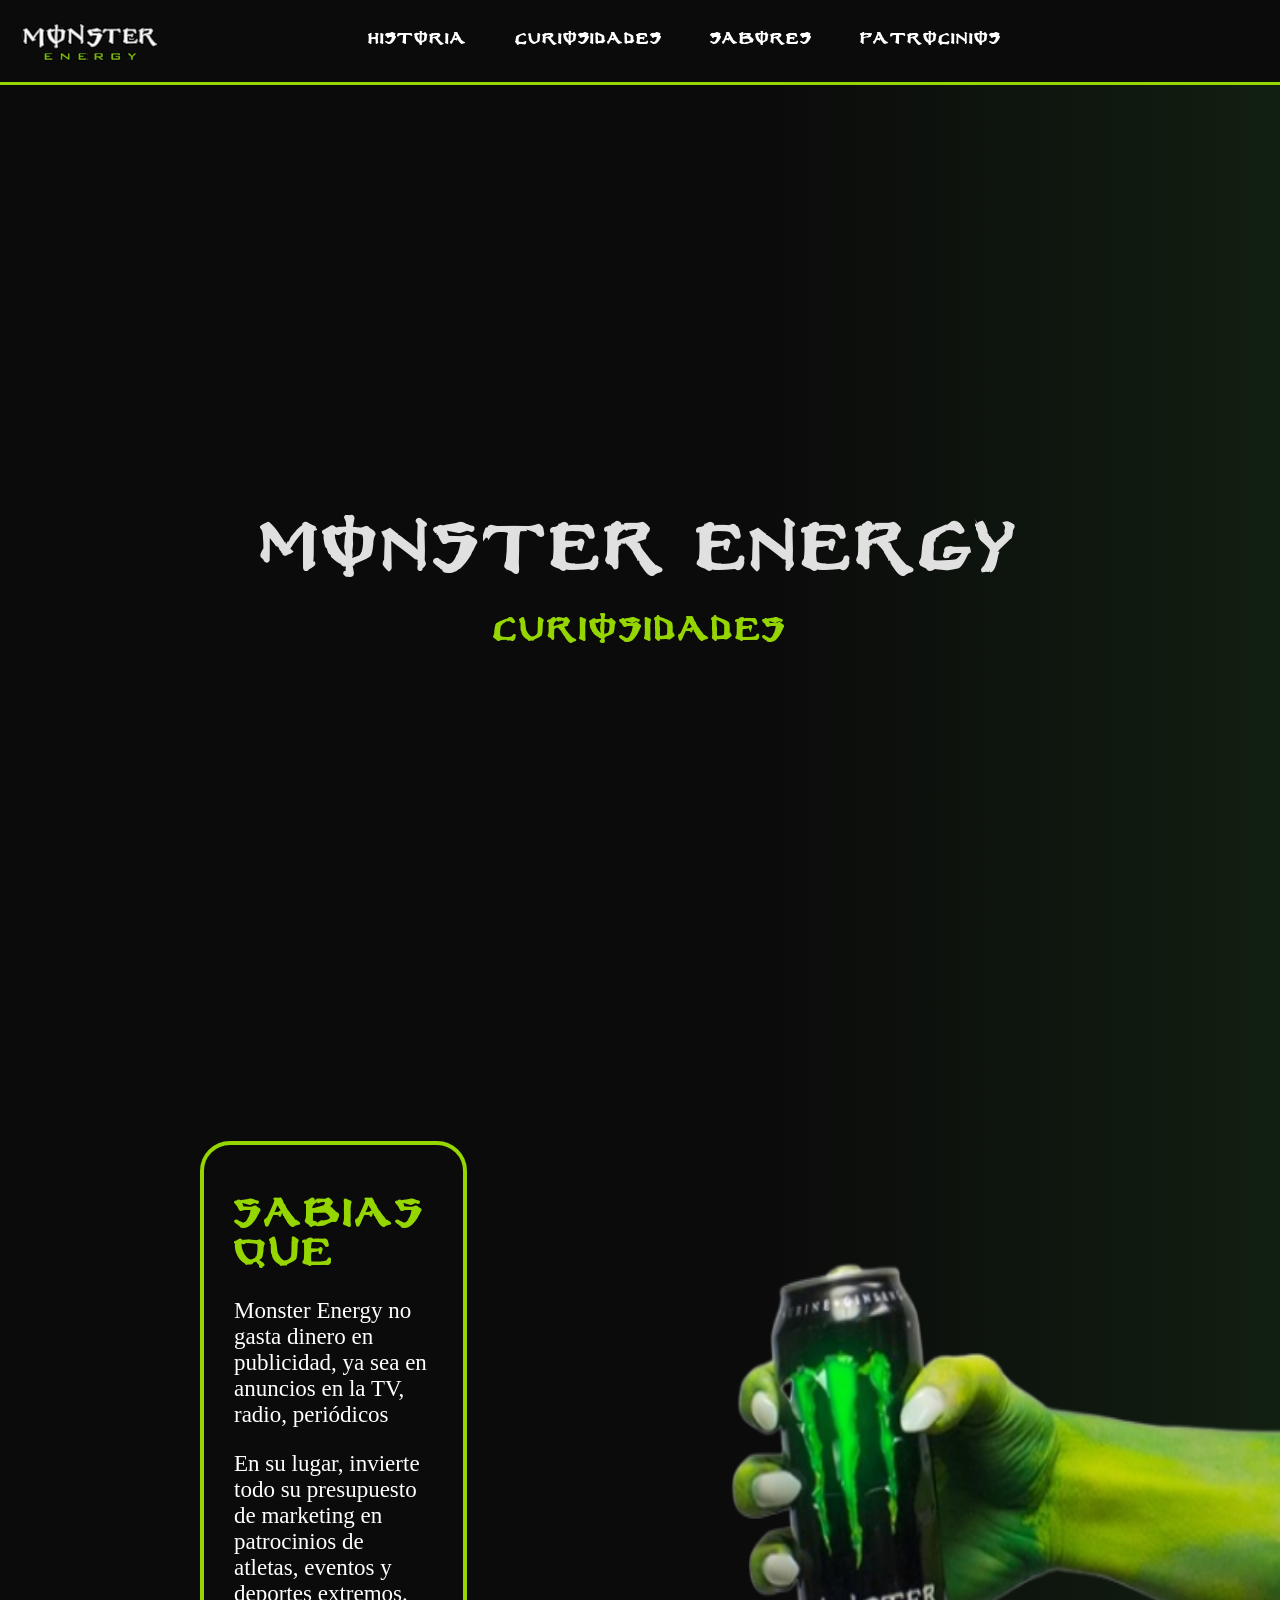
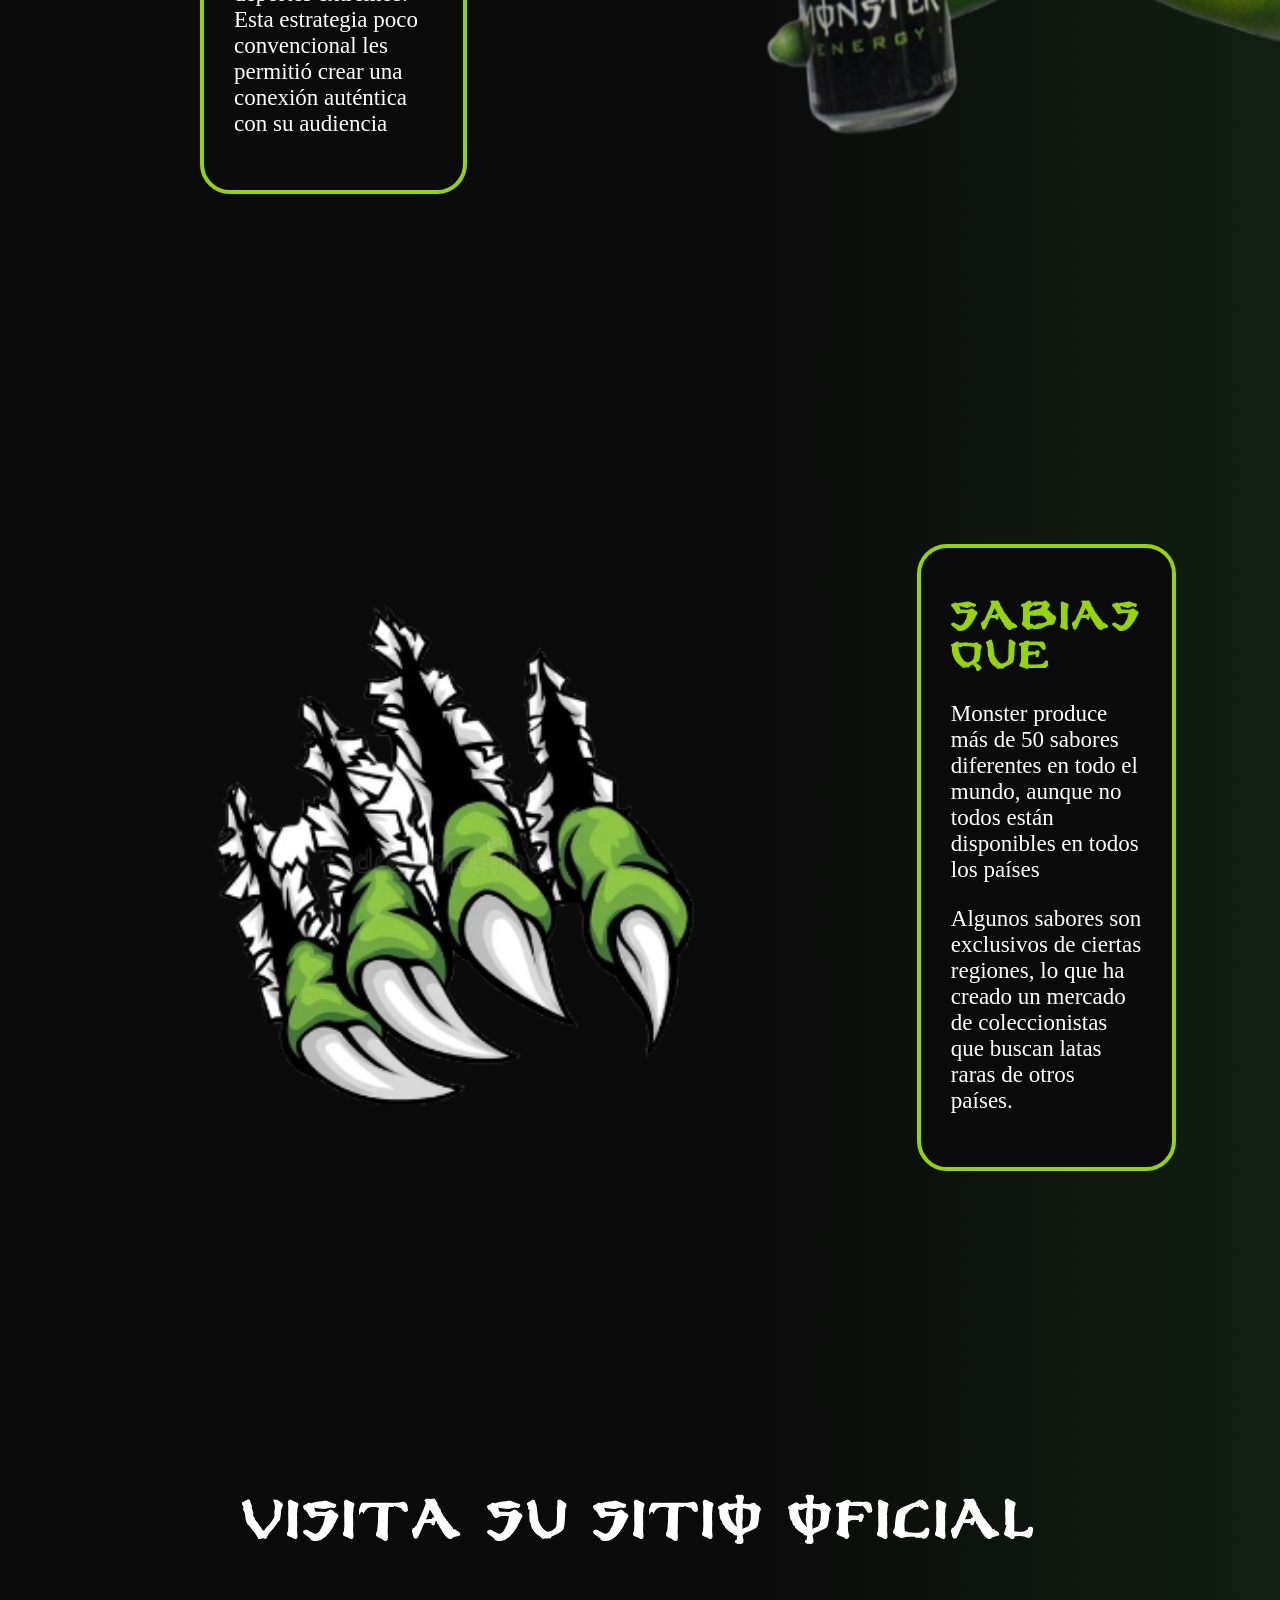
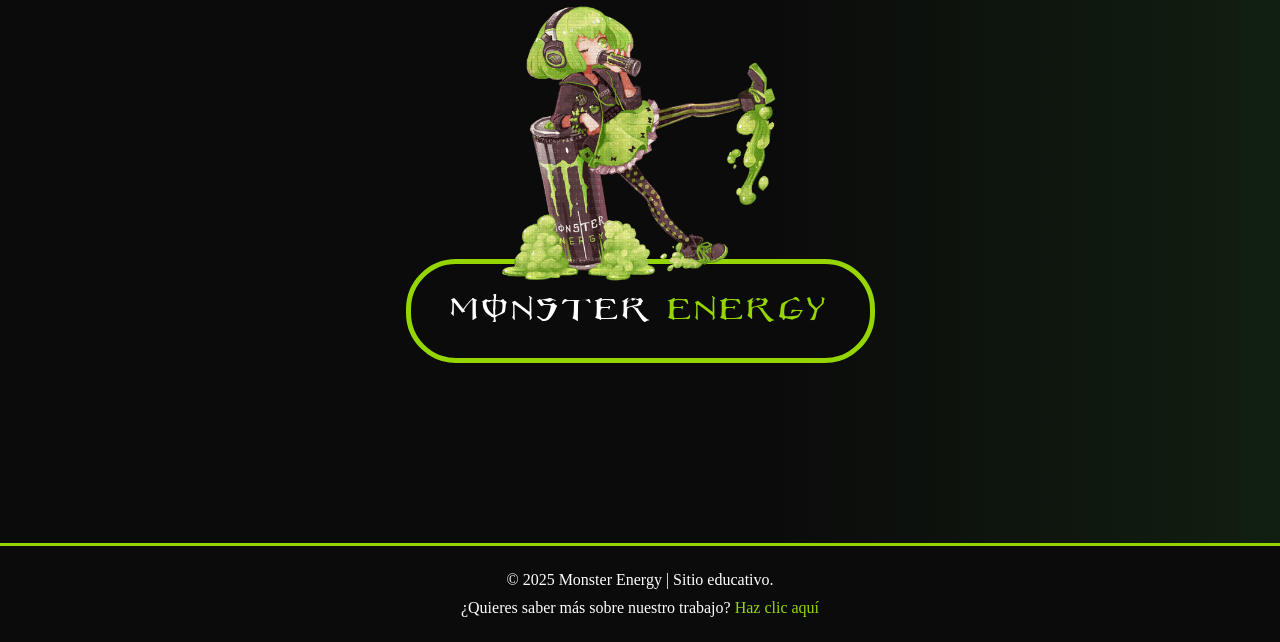
==== pages/curiosidades.html @ cc4ae62f "first commit" ====
<!DOCTYPE html>
<html lang="en">
<head>
    <meta charset="UTF-8">
    <meta name="viewport" content="width=device-width, initial-scale=1.0">
    <title>Curiosidades - Monster Energy</title>
    <link rel="stylesheet" href="../CSS/stylecuriosidades.css">
</head>
<body>
    <header>
        <nav class="nav">
            <ul class="listaNav">
                <li><a href="../index.html"><img src="../imagenes/logomonster.png" alt="Logo Monster Energy"></a></li>
                <li><a href="historia.html">Historia</a></li>
                <li><a href="curiosidades.html">Curiosidades</a></li>
                <li><a href="sabores.html">Sabores</a></li>
                <li><a href="patrocinios.html">Patrocinios</a></li>
            </ul>
        </nav>
    </header>

    <main class="container">
        <!-- Título -->
        <section class="seccion1">
            <div class="titulo">
                <h1>Monster Energy <br><span>Curiosidades</span></h1>
            </div>
        </section>

        <!-- Curiosidades -->
        <section class="seccion2">
            
            <!-- Bloque 1: Sabías que... Marketing -->
            <article class="bloque1">
                <h2>Sabias que...</h2>
                <p>Monster Energy no gasta dinero en publicidad, ya sea en anuncios en la TV, radio, periódicos</p>
                <p>En su lugar, invierte todo su presupuesto de marketing en patrocinios de atletas, eventos y deportes extremos. Esta estrategia poco convencional les permitió crear una conexión auténtica con su audiencia</p>
            </article>
            <aside class="img1">
                <img src="../imagenes/ManoMonsterOrginial.png" alt="Curiosidad Monster Energy">
            </aside>

            <!-- Bloque 2: Sabías que... Sabores -->
            <div class="img2">
                <img src="../imagenes/Garras.png" alt="garras">
            </div>
            <article class="bloque2">
                <h2>Sabias que...</h2>
                <p>Monster produce más de 50 sabores diferentes en todo el mundo, aunque no todos están disponibles en todos los países</p>
                <p>Algunos sabores son exclusivos de ciertas regiones, lo que ha creado un mercado de coleccionistas que buscan latas raras de otros países.</p>
            </article>
            
        </section>

        <!-- Sección de deportes de motor que patrocina monster -->
        <section class="final">
            <h2>VISITA SU SITIO OFICIAL</h2>
            <img src="../imagenes/MonaChina.png" alt="">
            <button><a href="https://www.monsterenergy.com/es/es/">MONSTER <span>ENERGY</span></a></button>
        </section>

    </main>

    <!-- Footer -->
    <footer class="footer">
        <p>© 2025 Monster Energy | Sitio educativo.</p>
        <p>¿Quieres saber más sobre nuestro trabajo? <a href="nosotros.html" class="nosotros">Haz clic aquí</a></p>
    </footer>

</body>
</html>
---- CSS/stylecuriosidades.css ----
body {
    background: linear-gradient(to right, #0b0b0b 60%, #111f11);
    color: #e0e0e0;
    padding: 0;
    margin: 0;
}

@font-face {
    font-family: 'Monster';
    src: url('../assets/Green_Energy/green_energy-webfont.woff2') format('woff2'),
         url('../assets/Green_Energy/green_energy-webfont.woff') format('woff');
}

a {
    text-decoration: none;
}

.nav {
    background-color: #0b0b0b;
    border-bottom: 3px solid #95d600;
    padding: 15px 20px;
    display: flex;
    align-items: center;
    justify-content: center;
    position: relative;
}

.nav img {
    height: 40px;
    position: absolute;
    left: 20px;
    bottom: 20px;
}

.nav ul {
    list-style: none;
    display: flex;
    gap: 3rem;
}

.nav a {
    font-family: "Monster", sans-serif, arial;
    color: #ffffff;
    font-weight: bold;
    font-size: 25px;
}

.nav a:hover {
    color: #95d600;
    transition: 0.3s;
}

.seccion1 h1 {
    font-family: "Monster", sans-serif, arial;
    color: #e0e0e0;
    font-size: 100px;
    text-align: center;
    padding: 350px 0;
}

.seccion1 h1 span {
    font-size: 50px;
    color: #95d600;
}

.seccion2 {
    padding: 60px 0 60px 40px;
    display: grid;
    grid-template-columns: 1fr 1fr;
    align-items: center;
}

.bloque1 {
    border: 4px solid #95d600;
    border-radius: 30px;
    padding: 0 30px 30px 30px;
    margin-left: 160px;
    margin-right: 250px;
    background-color: #0b0b0b;
}

.bloque1 h2 {
    font-family: "Monster", sans-serif, Arial;
    color: #95d600;
    font-size: 60px;
    margin-bottom: 25px;
}

.bloque1 p {
    font-size: 23px;
    color: #ffffff;
}

.img1 {
    display: flex;
    justify-content: flex-end;
}

.img1 img {
    max-width: 100%;
    height: 550px;
}

.bloque2 {
    border: 4px solid #95d600;
    border-radius: 30px;
    padding: 0 30px 30px 30px;
    margin-left: 200px;
    margin-right: 160px;
    margin-top: 350px;
    background-color: #0b0b0b;
}

.bloque2 h2 {
    font-family: "Monster", sans-serif, Arial;
    color: #95d600;
    font-size: 60px;
    margin-bottom: 25px;
}

.bloque2 p {
    font-size: 23px;
    color: #ffffff;
}

.img2 img {
    height: 550px;
    margin-top: 350px;
    margin-left: 150px;
}

button{
    background-color: #0b0b0b;
    border-radius: 50px;
    border: 5px solid;
    border-color: #95d600;
    padding: 30px 40px 30px 40px;
}

button a{
    font-family: "Monster", sans-serif, arial;
    font-size: 50px;
    color: #ffffff;
    text-decoration: none;
}

button span{
    color: #95d600;
}

button:hover {
    background-color: #95d600;
}

button:hover a {
    color: #0b0b0b;
}

button:hover span {
    color: #0b0b0b;
}

.final {
    text-align: center;
    padding: 100px 20px;
    margin-top: 100px;
    align-items: center;
    justify-content: center;
    flex-direction: column;
    display: flex;
    margin-bottom: 80px;
}

.final h2 {
    font-family: "Monster", sans-serif, Arial;
    color: #ffffff;
    font-size: 80px;
    margin-bottom: 40px;
}

.final img {
    width: 300px;
    display: block;
    margin-bottom: -30px;
    position: relative;
}

.footer {
    background-color: #0b0b0b;
    border-top: 3px solid #95d600;
    padding: 25px 20px;
    display: flex;
    align-items: center;
    justify-content: center;
    flex-direction: column;
    gap: 10px;
}

.footer p {
    margin: 0;
    font-size: 16px;
    color: #ffffff;
}

.footer .nosotros {
    color: #95d600;
}
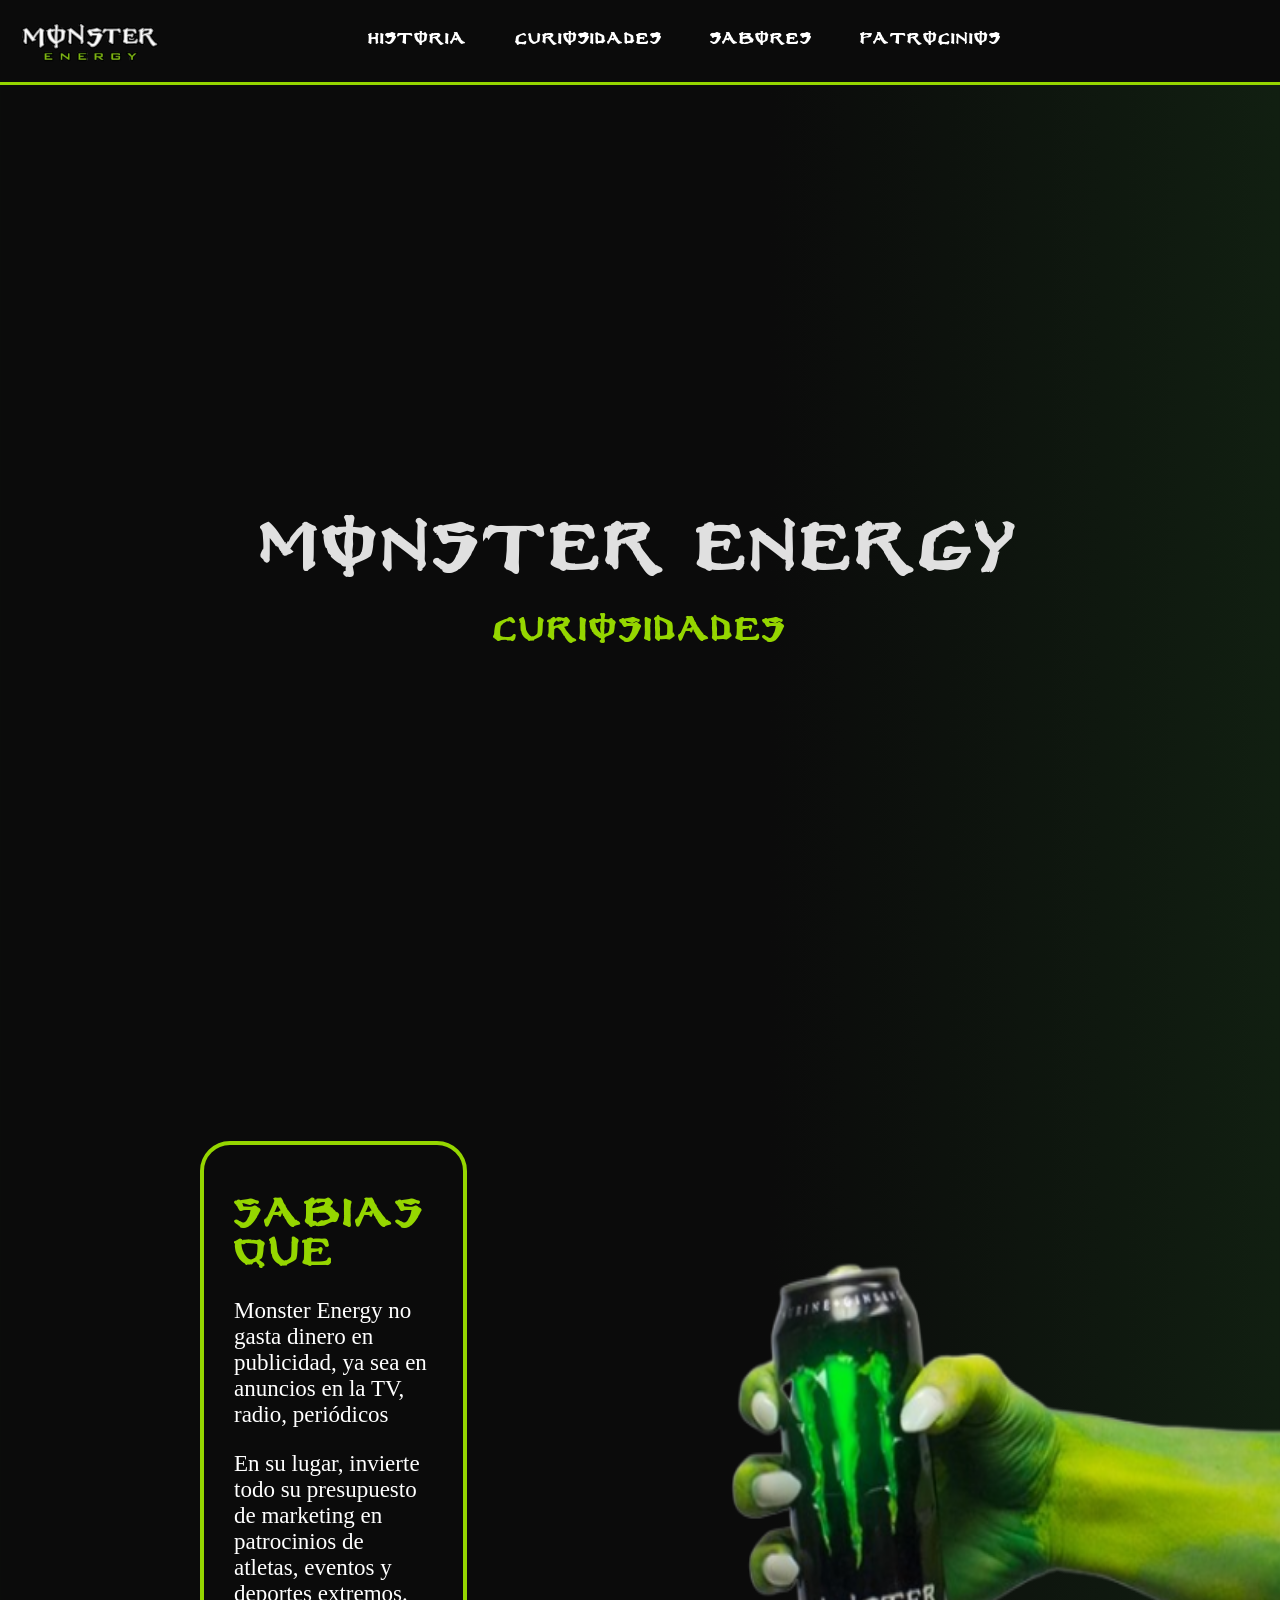
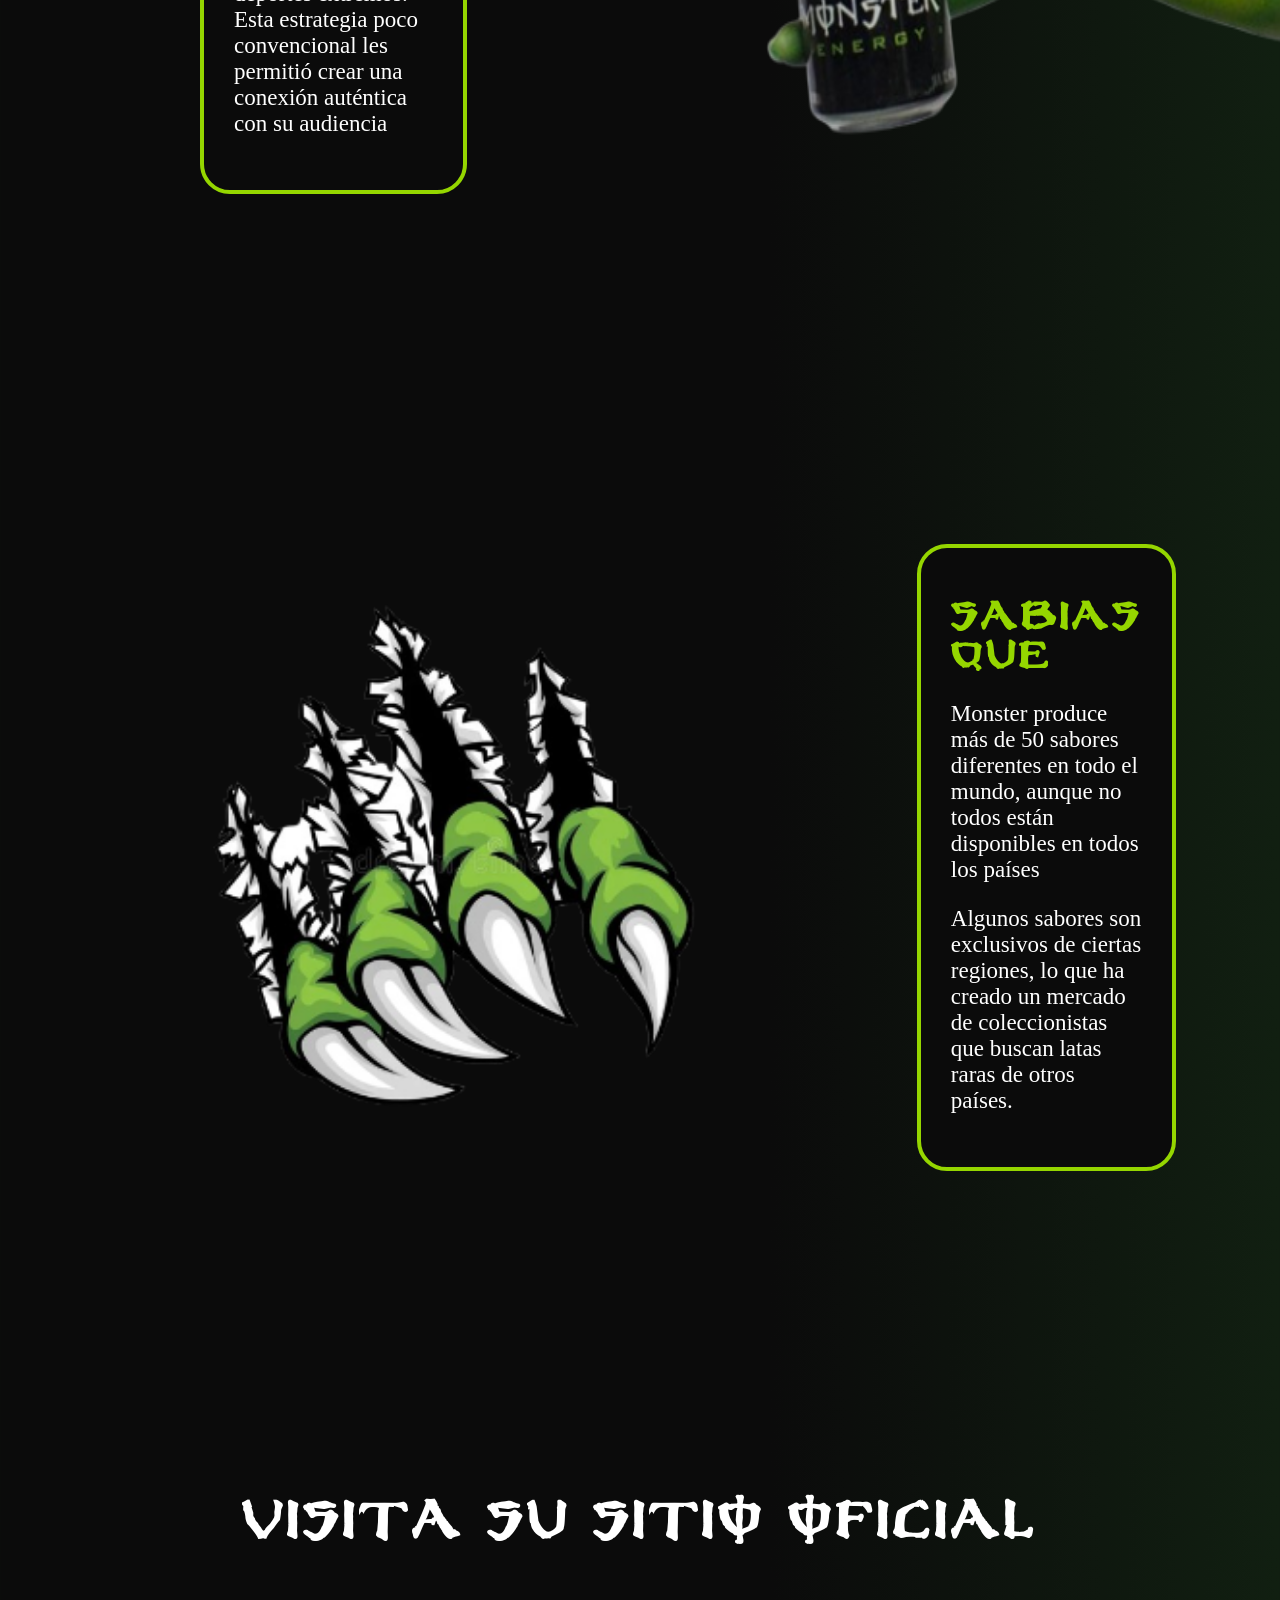
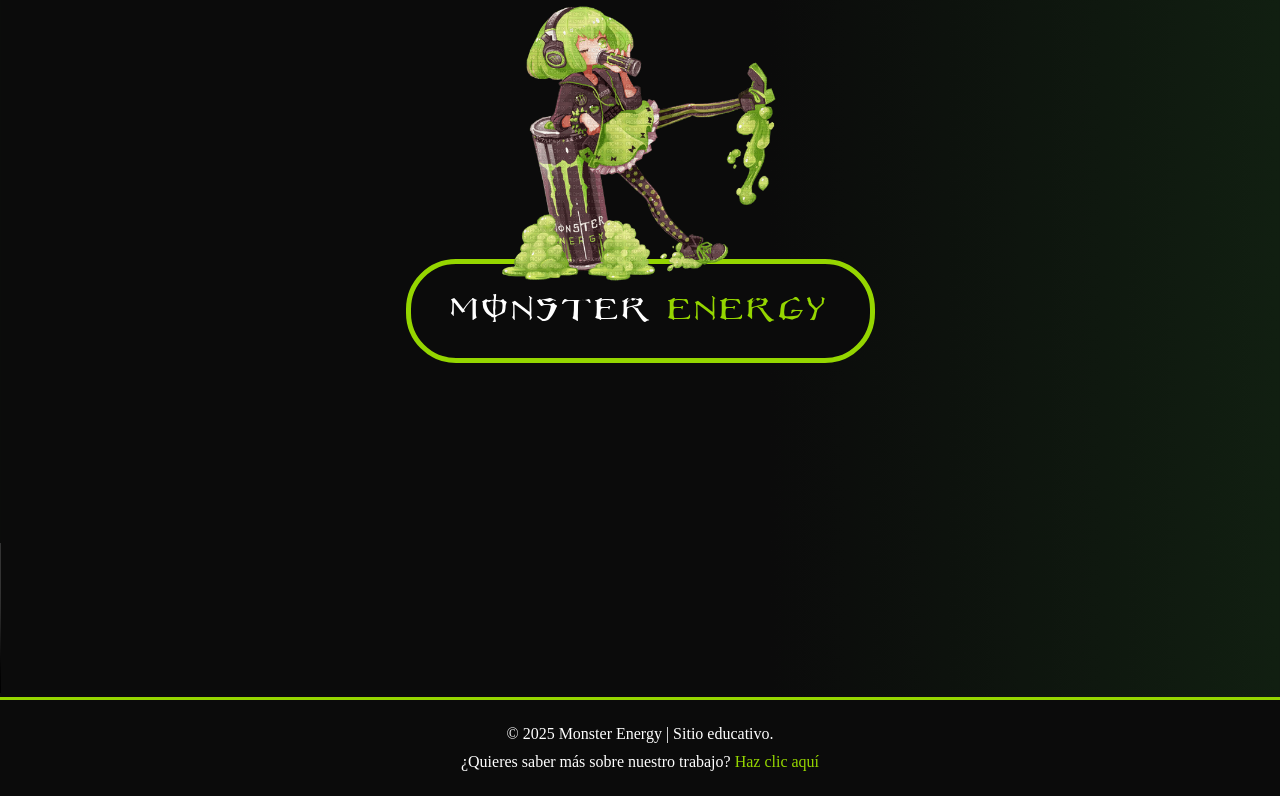
==== commit f6512204: "Add video element to curiosidades.html" ====
--- a/pages/curiosidades.html
+++ b/pages/curiosidades.html
@@ -61,6 +61,8 @@
 
     </main>
 
+    <video autoplay muted src="../assets/video/Monster Energy (Commercial).mp4" controls></video>
+
     <!-- Footer -->
     <footer class="footer">
         <p>© 2025 Monster Energy | Sitio educativo.</p>
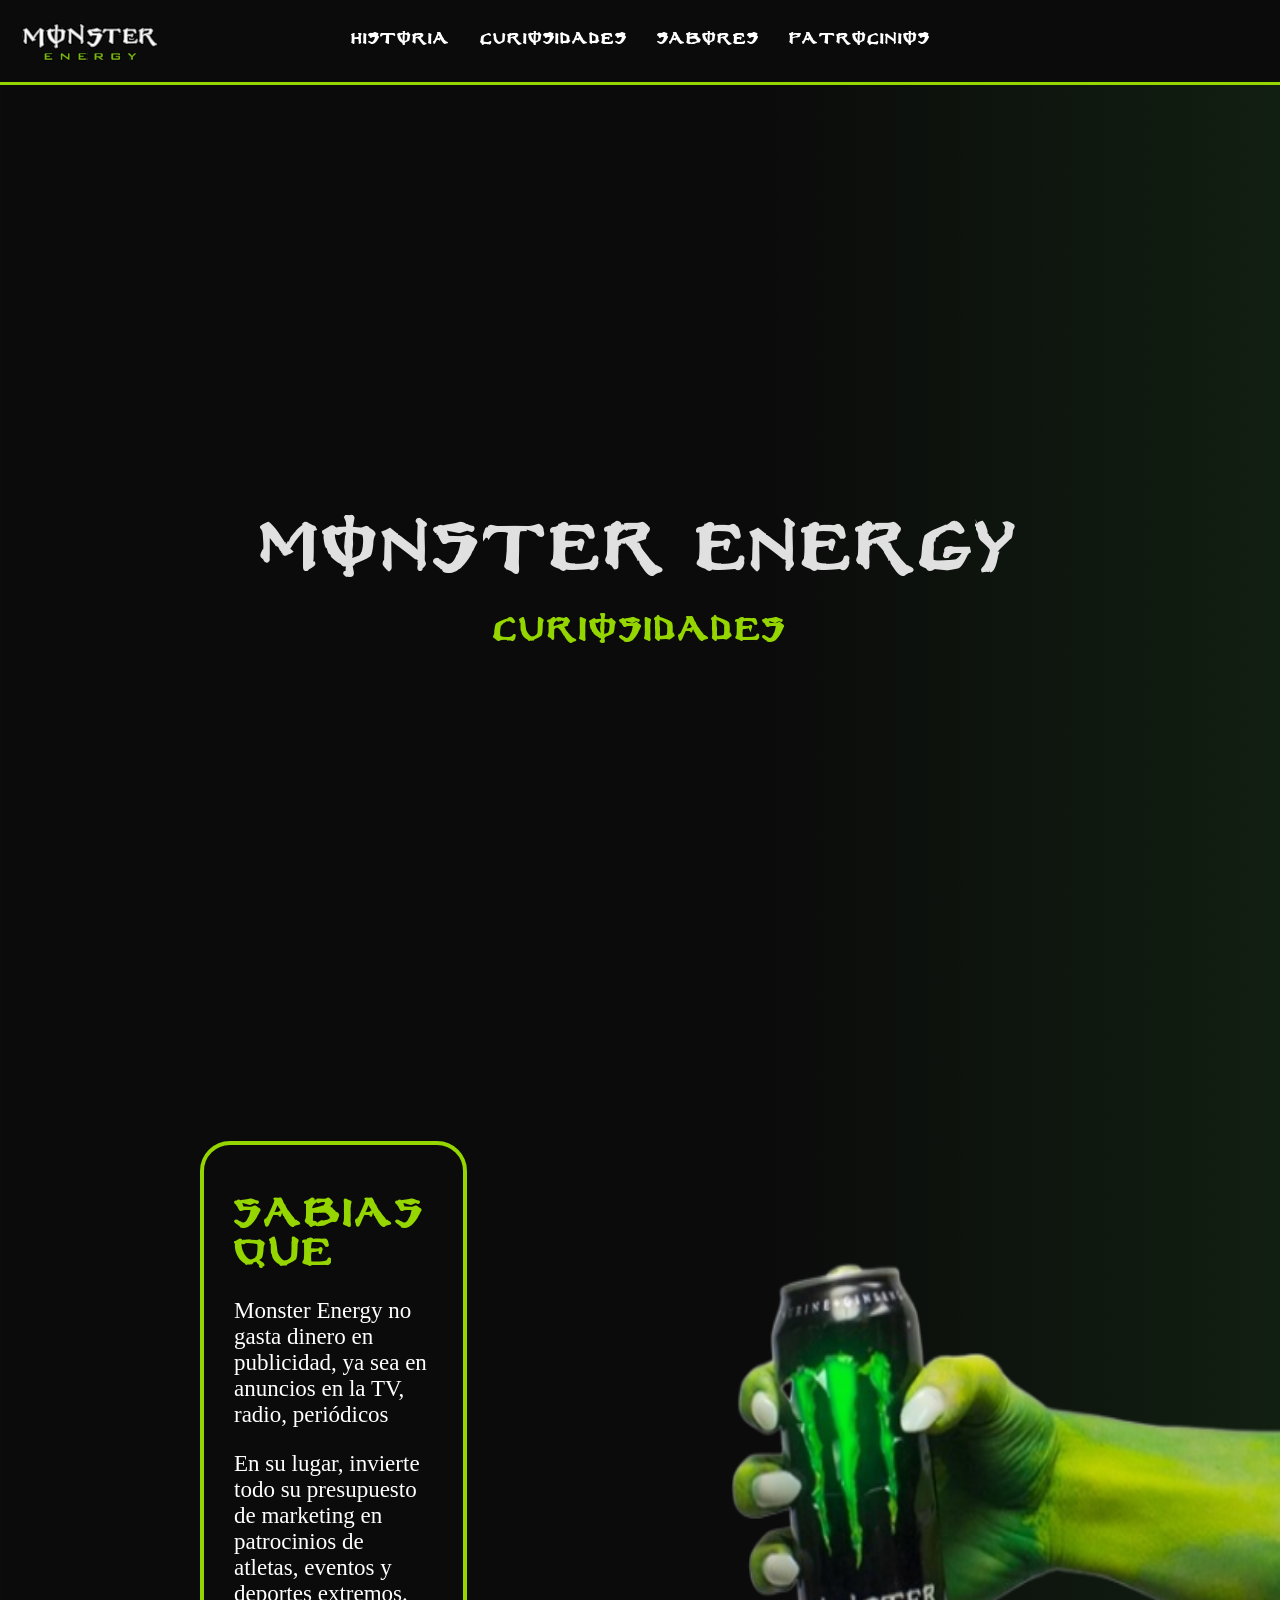
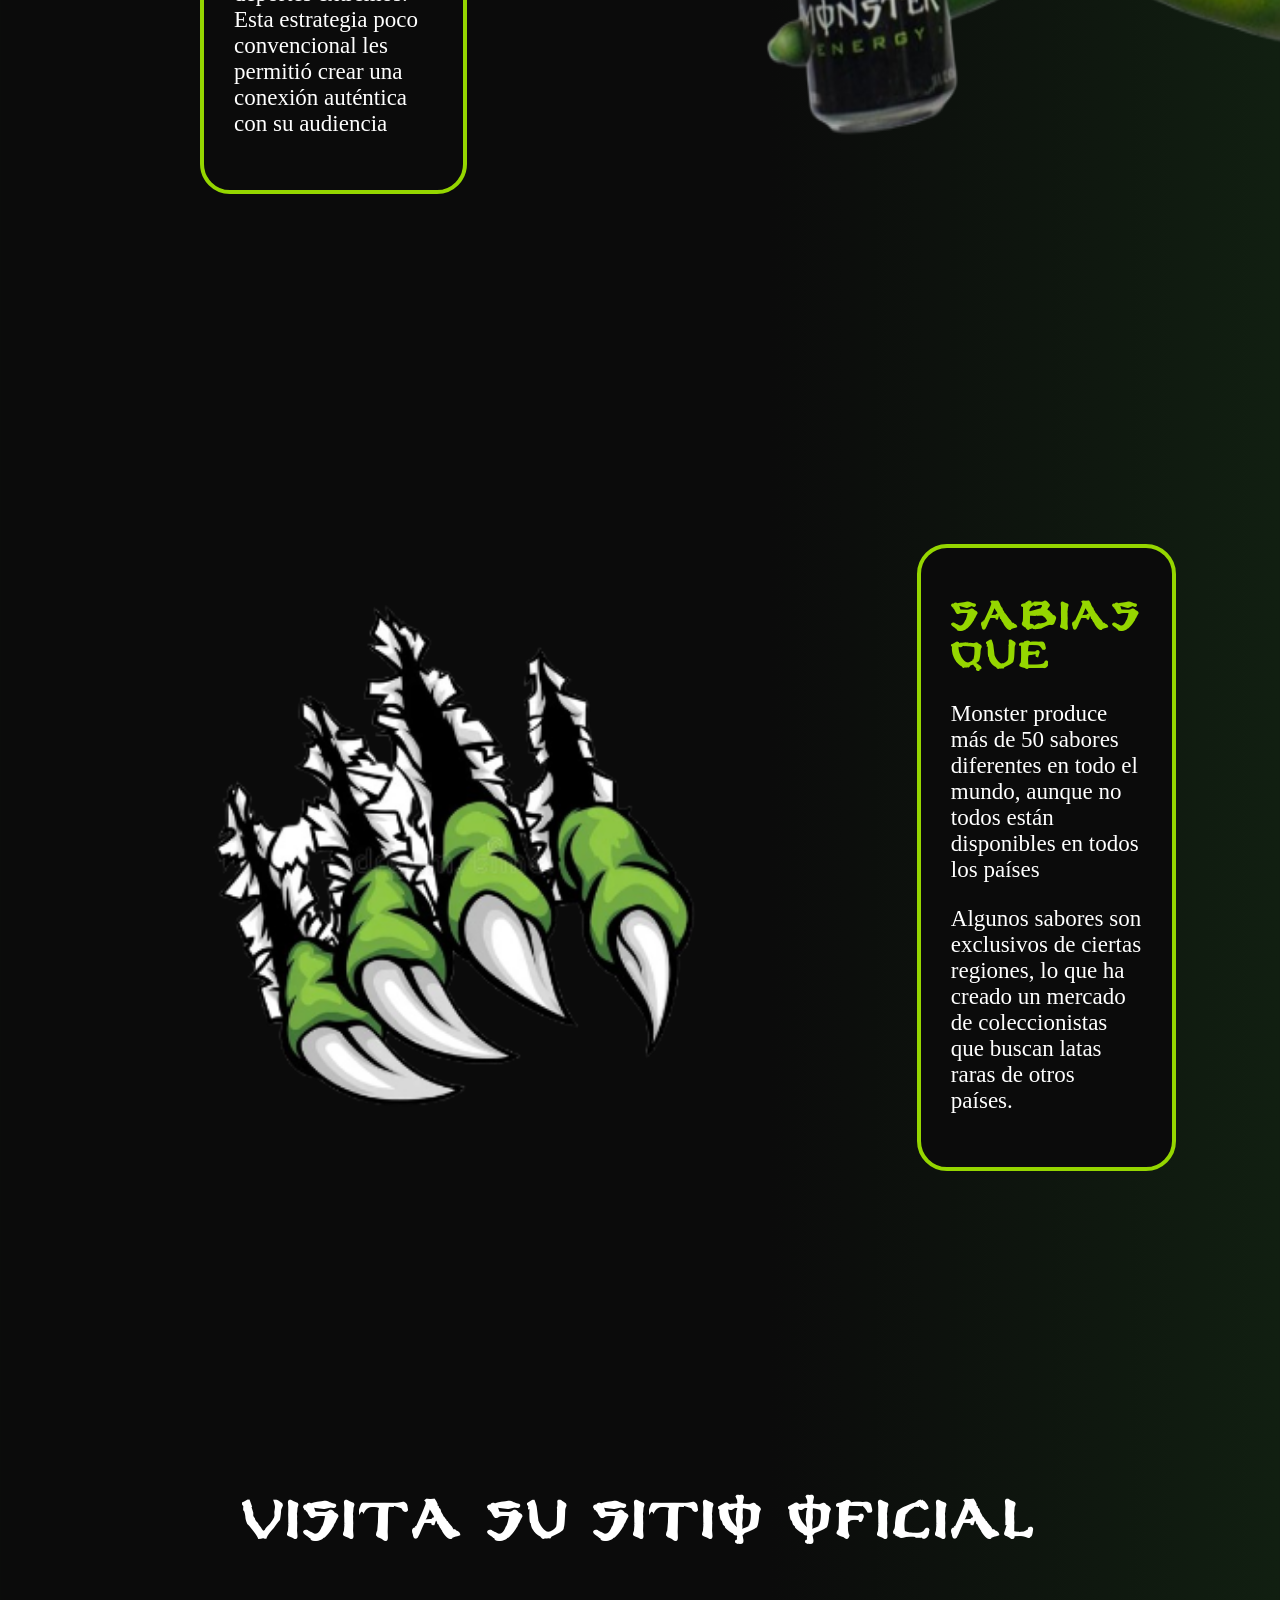
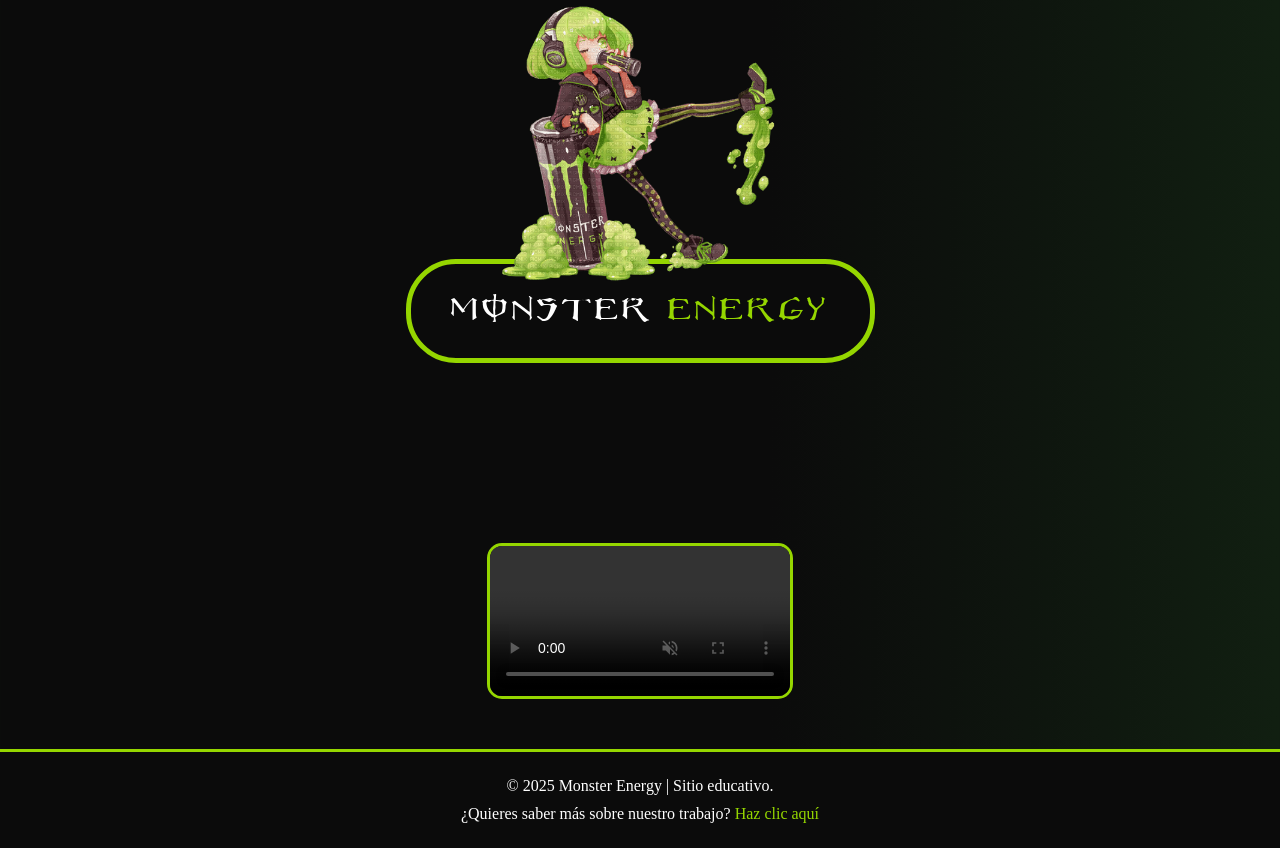
==== commit a07fa56b: "Add Monster Energy commercial video to assets" ====
--- a/pages/curiosidades.html
+++ b/pages/curiosidades.html
@@ -9,8 +9,8 @@
 <body>
     <header>
         <nav class="nav">
+            <a href="../index.html"><img src="../imagenes/logomonster.png" alt="Logo Monster Energy"></a>
             <ul class="listaNav">
-                <li><a href="../index.html"><img src="../imagenes/logomonster.png" alt="Logo Monster Energy"></a></li>
                 <li><a href="historia.html">Historia</a></li>
                 <li><a href="curiosidades.html">Curiosidades</a></li>
                 <li><a href="sabores.html">Sabores</a></li>
@@ -66,7 +66,7 @@
     <!-- Footer -->
     <footer class="footer">
         <p>© 2025 Monster Energy | Sitio educativo.</p>
-        <p>¿Quieres saber más sobre nuestro trabajo? <a href="nosotros.html" class="nosotros">Haz clic aquí</a></p>
+        <p>¿Quieres saber más sobre nuestro trabajo? <a target="_blank" href="nosotros.html" class="nosotros">Haz clic aquí</a></p>
     </footer>
 
 </body>
--- a/CSS/stylecuriosidades.css
+++ b/CSS/stylecuriosidades.css
@@ -35,11 +35,12 @@
 .nav ul {
     list-style: none;
     display: flex;
-    gap: 3rem;
+    padding: 0;
+    gap: 30px;
 }
 
 .nav a {
-    font-family: "Monster", sans-serif, arial;
+    font-family: "monster", sans-serif, arial;
     color: #ffffff;
     font-weight: bold;
     font-size: 25px;
@@ -204,4 +205,12 @@
 
 .footer .nosotros {
     color: #95d600;
+}
+
+video {
+    display: block;
+    margin: 50px auto;
+    max-width: 40%;
+    border: 3px solid #95d600;
+    border-radius: 15px;
 }
